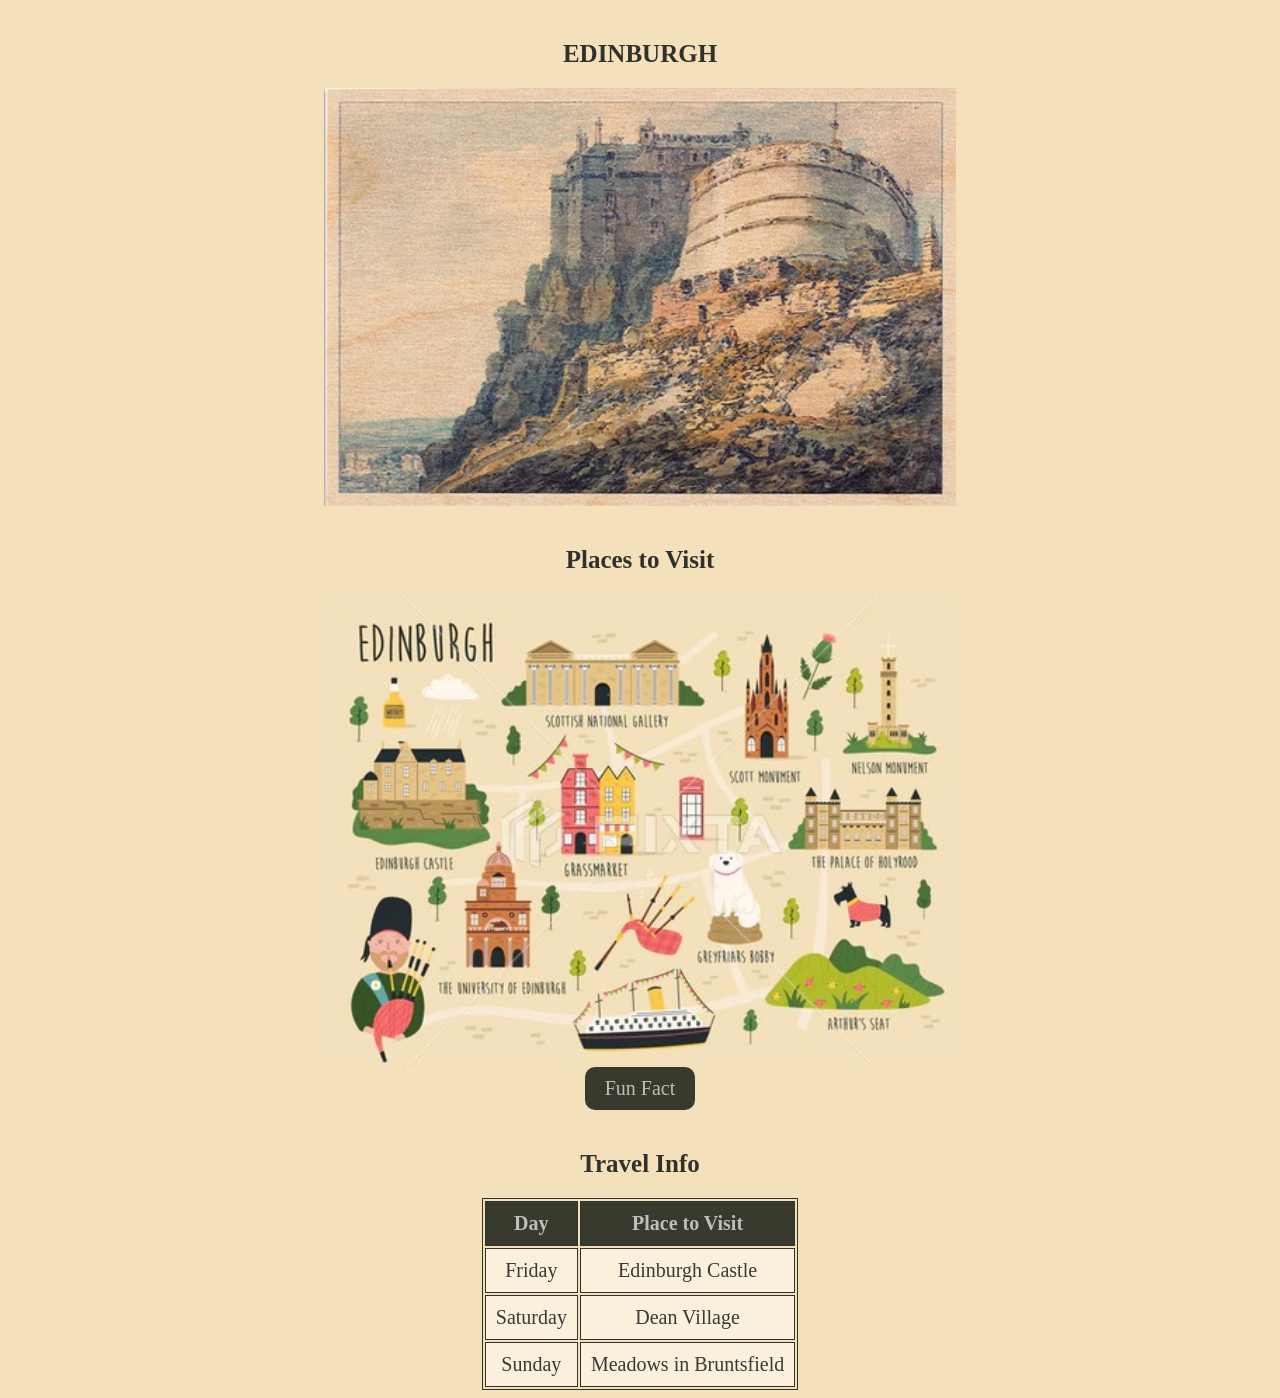
==== index.html @ 0068747a "Add Lab 11 page" ====
<!-- Name: Alishba Niaz | Roll No.: 26i-3223 | Section: E -->

<!DOCTYPE html>
<html>
    <head>
        <title>EDINBURGH</title>
        <link rel="stylesheet" href="style.css">
    </head>

    <body>
        <h1>EDINBURGH</h1>
        <img src="images\postcard.png" alt="Postcard">
        <h1>Places to Visit</h1>

        <img src="images\map.png.jpg" alt="Map">

        <button onclick="showfact()">Fun Fact</button>

        <h1>Travel Info</h1>

        <table>
            <tr>
                <th>Day</th>
                <th>Place to Visit</th>
            </tr>

            <tr>
                <td>Friday</td>
                <td>Edinburgh Castle</td>
            </tr>

            <tr>
                <td>Saturday</td>
                <td>Dean Village</td>
            </tr>

            <tr>
                <td>Sunday</td>
                <td>Meadows in Bruntsfield</td>
            </tr>

        </table>
        
        <script>
            function showfact() {
                window.alert("Fun Fact: Edinburgh is home to the world's only knighted penguin, a king penguin named Sir Nils Olav who lives at the Edinburgh Zoo.");
            }
        </script>
       
    </body>
</html>
---- style.css ----
/*-- Name: Alishba Niaz | Roll No.: 26i-3223 | Section: E */


body {
  background-color: rgb(244, 225, 188);
  font-family: "Bodoni MT", "Bodoni 72", Didot, serif;
  color: rgb(57, 57, 53);
  text-align: center;
  font-size: 20px;
}

h1 {
  margin-top: 40px;
  margin-bottom: 20px;
  color: rgb(49, 49, 44);
  text-align: center;
  font-size: 25px;
}

img {
  display: block;
  margin: auto;
  width: 50%;
}

td {
  text-align: center;
  background-color: #faf0dc
}

th {
  background-color: #373a2d;
  color: rgb(190, 191, 184);
}

table, th, td {
  border: 1px solid rgb(49, 49, 44);
}

th, td {
  padding: 10px;
}

table {
  margin: auto;
}

button {
  background-color: #373a2d;
  color: rgb(190, 191, 184);
  border: none;
  border-radius: 10px;
  padding: 10px 20px;
  font-family: "Bodoni MT", "Bodoni 72", Didot, serif;
  font-size: 20px;
}
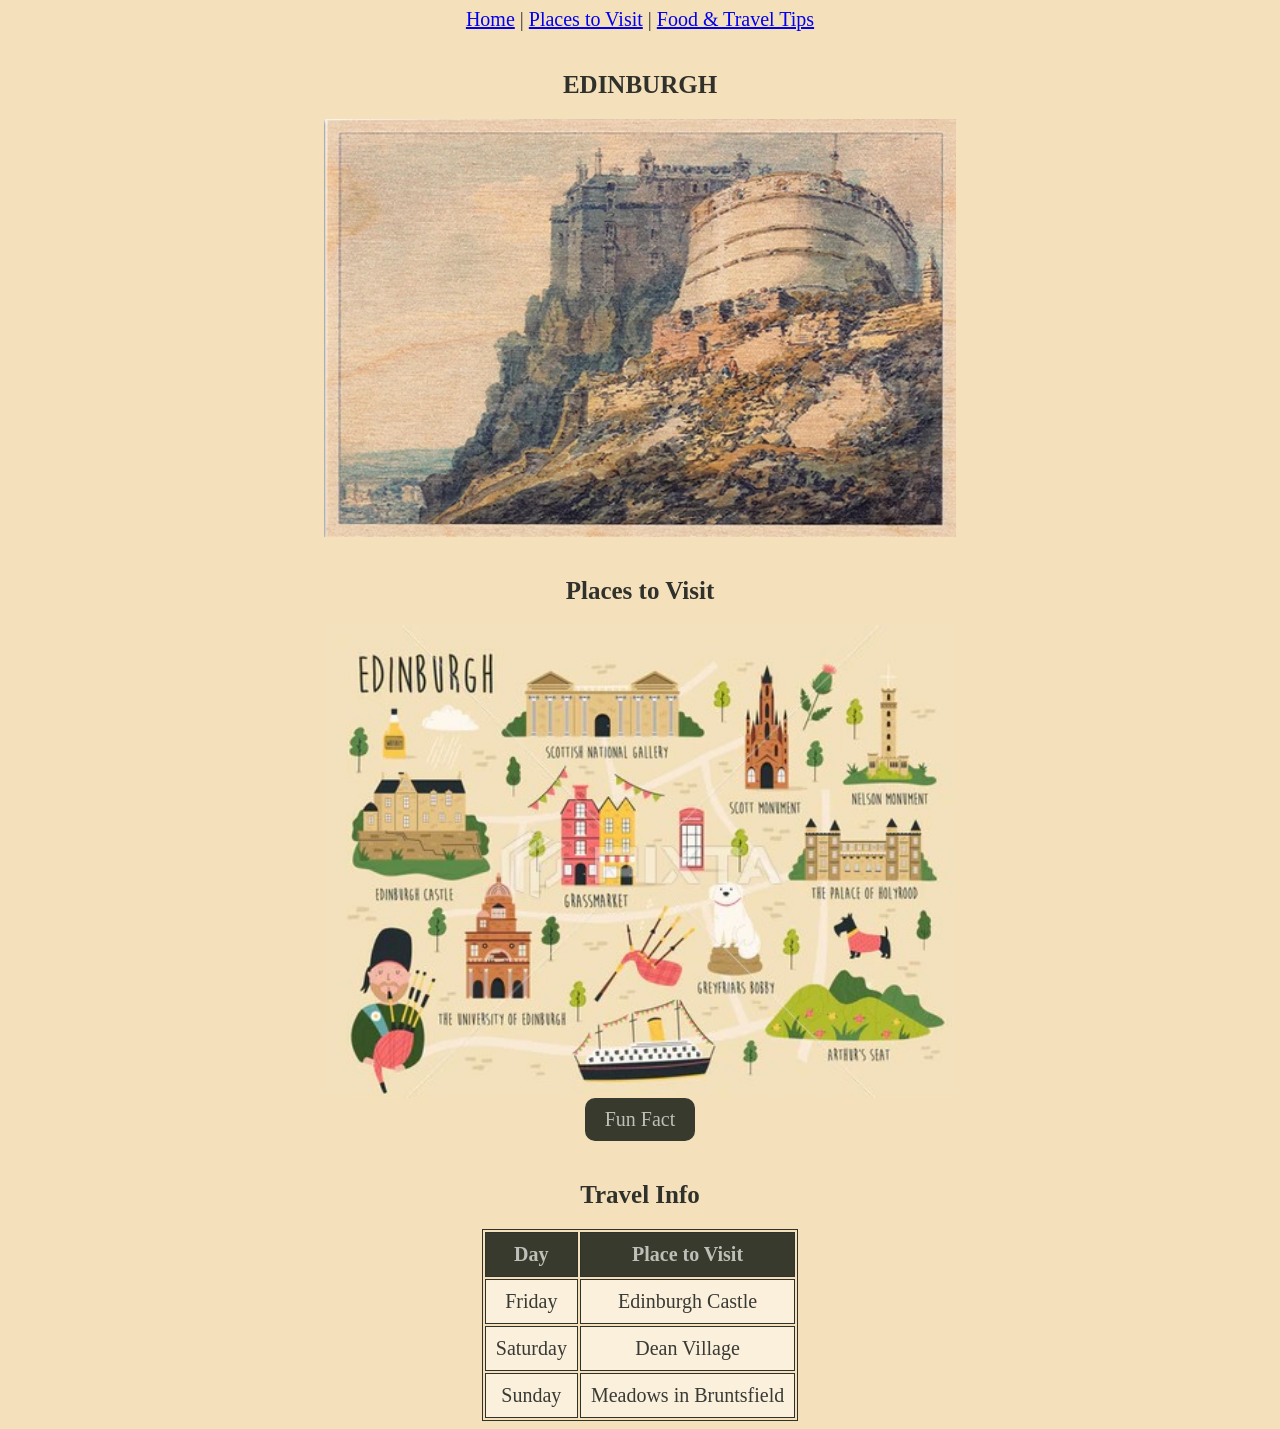
==== commit c290d562: "added navigation page to home page" ====
--- a/index.html
+++ b/index.html
@@ -8,6 +8,13 @@
     </head>
 
     <body>
+
+        <nav>
+            <a href="index.html">Home</a> |
+            <a href="places.html">Places to Visit</a> |
+            <a href="tips.html">Food & Travel Tips</a>
+        </nav>
+        
         <h1>EDINBURGH</h1>
         <img src="images\postcard.png" alt="Postcard">
         <h1>Places to Visit</h1>
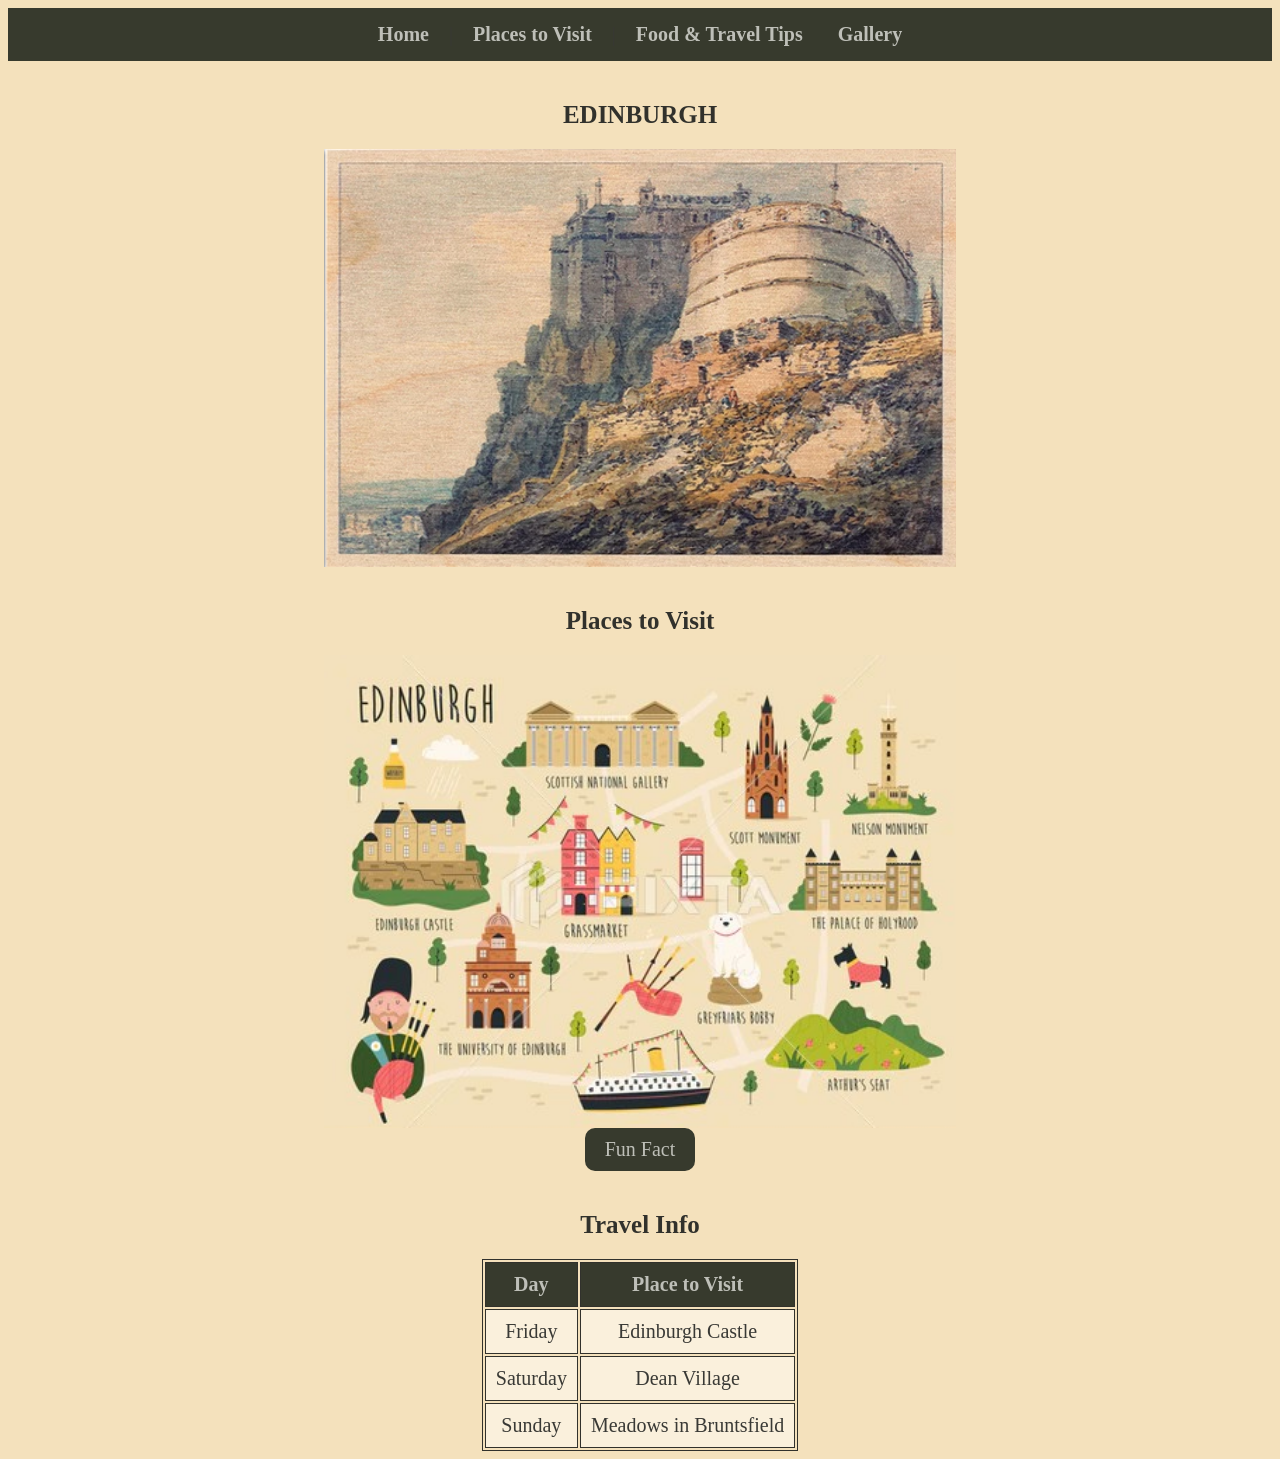
==== commit 2ce656dd: "updated navigation for gallery on all pages" ====
--- a/index.html
+++ b/index.html
@@ -13,6 +13,7 @@
             <a href="index.html">Home</a> |
             <a href="places.html">Places to Visit</a> |
             <a href="tips.html">Food & Travel Tips</a>
+            <a href="gallery.html">Gallery</a>
         </nav>
         
         <h1>EDINBURGH</h1>
--- a/style.css
+++ b/style.css
@@ -53,4 +53,57 @@
   padding: 10px 20px;
   font-family: "Bodoni MT", "Bodoni 72", Didot, serif;
   font-size: 20px;
+}
+
+/* Navigation Bar */
+nav {
+  background-color: #373a2d;
+  padding: 15px;
+  margin-bottom: 20px;
+}
+
+nav a {
+  color: rgb(190, 191, 184);
+  text-decoration: none;
+  margin: 0 15px;
+  font-weight: bold;
+}
+
+nav a:hover {
+  color: rgb(244, 225, 188);
+  text-decoration: underline;
+}
+
+/* Place Cards */
+.place-card {
+  background-color: #faf0dc;
+  border: 1px solid rgb(49, 49, 44);
+  width: 60%;
+  margin: 25px auto;
+  padding: 20px;
+  border-radius: 8px;
+}
+
+h2 {
+  color: rgb(49, 49, 44);
+  font-size: 22px;
+  margin-top: 0;
+}
+/* Gallery Block */
+.gallery-block {
+  background-color: #faf0dc;
+  border: 1px solid rgb(49, 49, 44);
+  width: 70%;
+  margin: 25px auto;
+  padding: 20px;
+  border-radius: 8px;
+}
+
+.gallery-block img {
+  display: inline-block;
+  width: 45%;
+  margin: 10px;
+  border: 2px solid #373a2d;
+  border-radius: 5px;
+  cursor: pointer;
 }
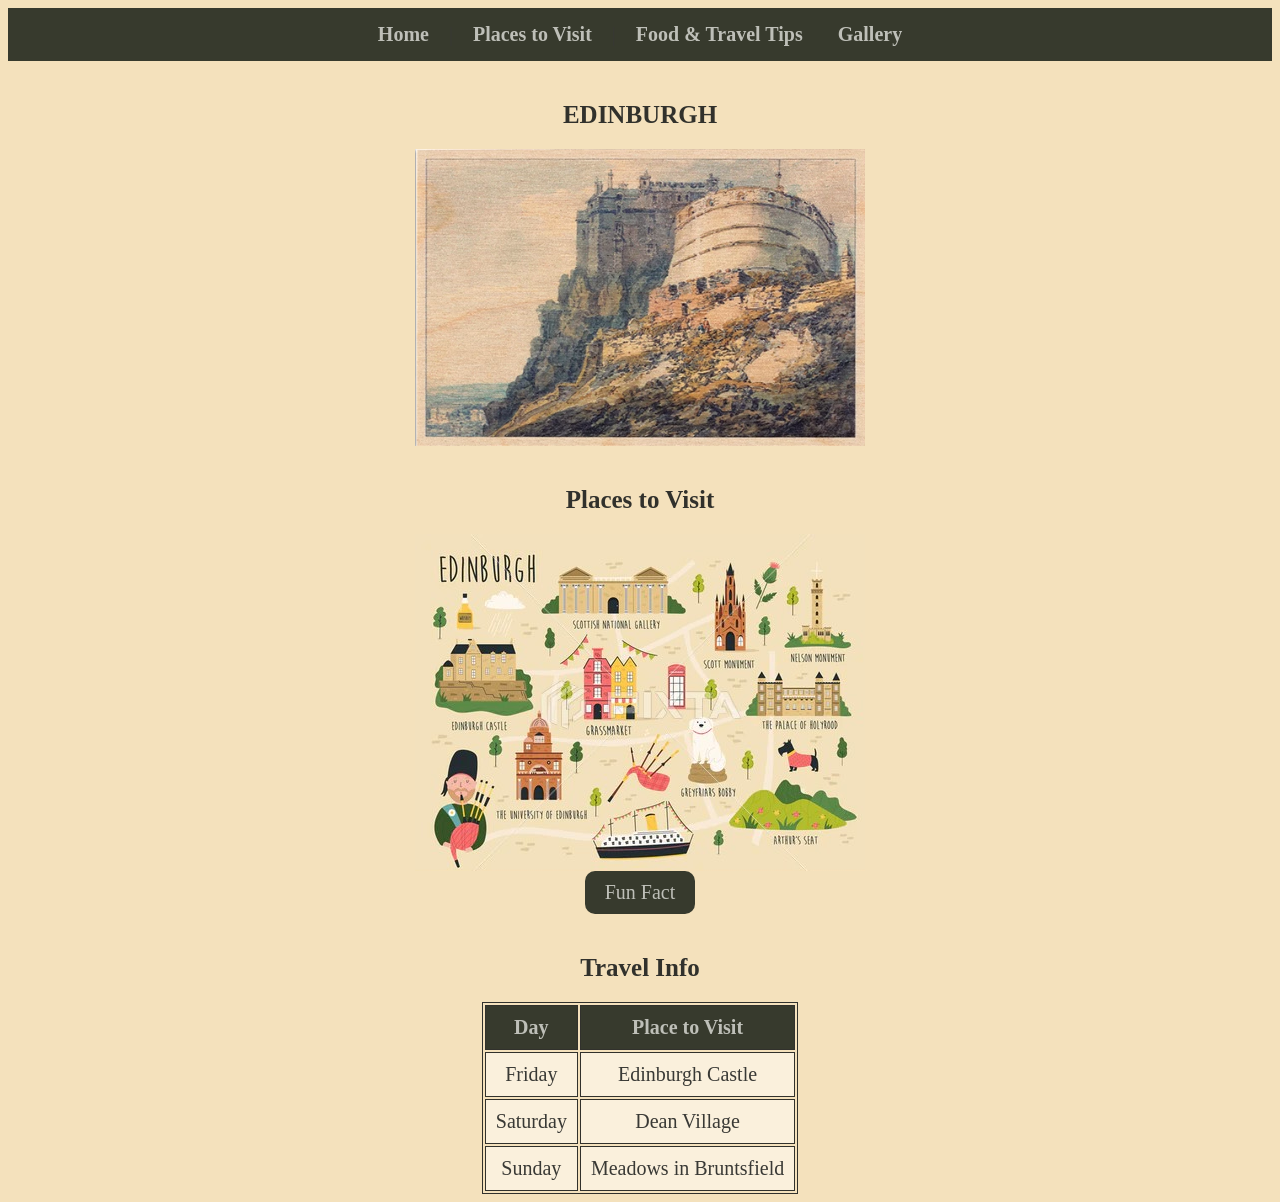
==== commit 3195cbd0: "Manual: resized images on home page" ====
--- a/index.html
+++ b/index.html
@@ -17,10 +17,10 @@
         </nav>
         
         <h1>EDINBURGH</h1>
-        <img src="images\postcard.png" alt="Postcard">
+        <img src="images\postcard.png" alt="Postcard" style="width: 450px; height: auto;">
         <h1>Places to Visit</h1>
 
-        <img src="images\map.png.jpg" alt="Map">
+        <img src="images\map.png.jpg" alt="Map" style="width: 450px; height: auto;">
 
         <button onclick="showfact()">Fun Fact</button>
 
--- a/style.css
+++ b/style.css
@@ -106,4 +106,14 @@
   border: 2px solid #373a2d;
   border-radius: 5px;
   cursor: pointer;
+}
+.gallery-block img {
+  display: inline-block;
+  width: 45%;
+  height: 220px;        /* Forces all images to the exact same height */
+  object-fit: cover;    /* Crops edges cleanly instead of stretching/squishing */
+  margin: 10px;
+  border: 2px solid #373a2d;
+  border-radius: 5px;
+  cursor: pointer;
 }
